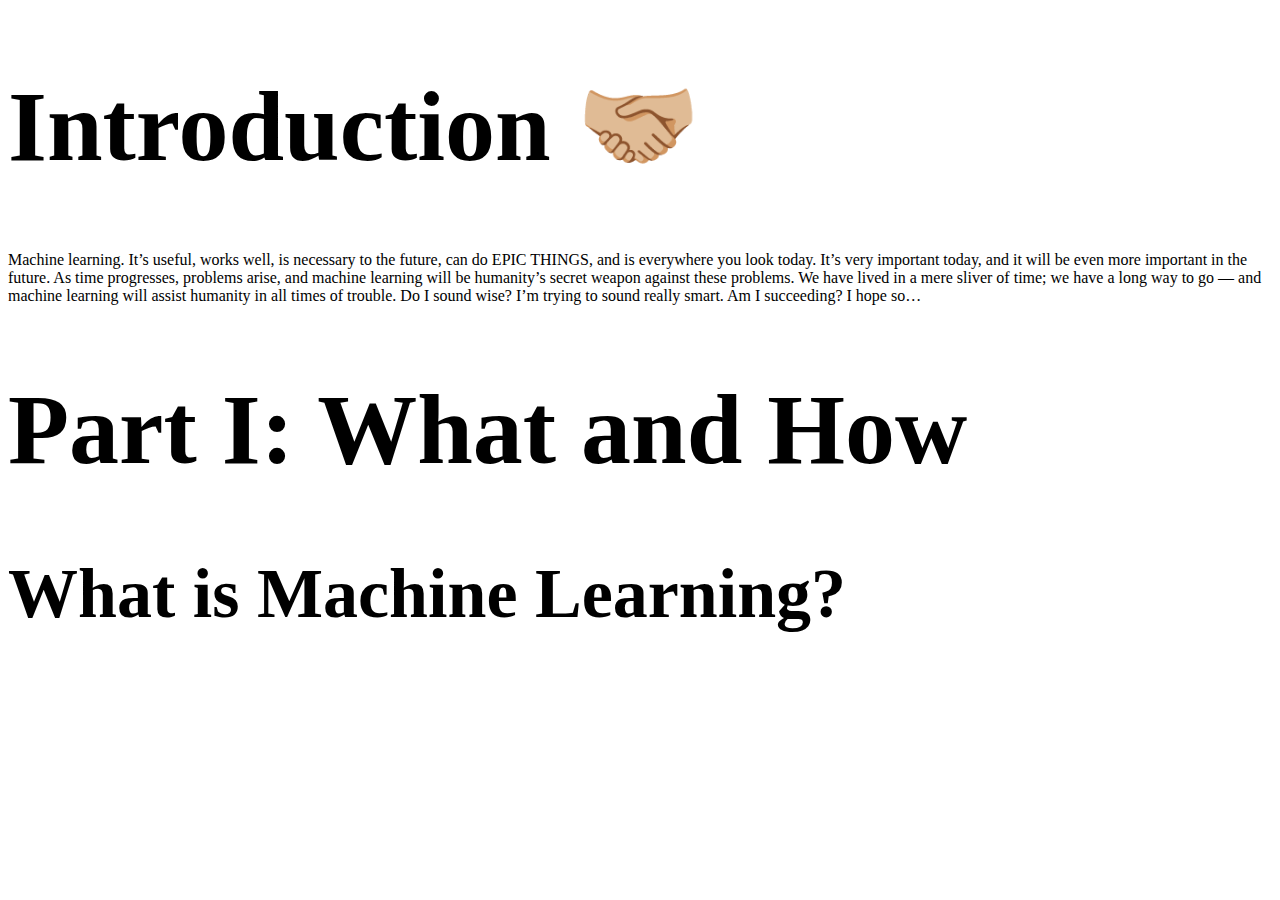
==== main.html @ 7e520ca2 "added index, app.js, main, and particles.js library" ====
<!DOCTYPE html>
<html lang="en">
<head>
    <meta charset="UTF-8">
    <meta name="viewport" content="width=device-width, initial-scale=1.0">
    <meta http-equiv="X-UA-Compatible" content="ie=edge">
    <link rel="stylesheet" href="style.css">
    <title>Expert Website</title>
</head>
<body>
    <h1 style="font-size: 100px;">Introduction 🤝🏼</h1>
    <p>Machine learning. It’s useful, works well, is necessary to the future, can do EPIC THINGS, and is everywhere you look today. It’s very important today, and it will be even more important in the future. As time progresses, problems arise, and machine learning will be humanity’s secret weapon against these problems. We have lived in a mere sliver of time; we have a long way to go — and machine learning will assist humanity in all times of trouble. Do I sound wise? I’m trying to sound really smart. Am I succeeding? I hope so… </p>

    <h1 style="font-size: 100px;">Part I: What and How</h1>
    <h1 style="font-size: 70px;">What is Machine Learning?</h1>
    <script src="app.js"></script>
</body>
</html>
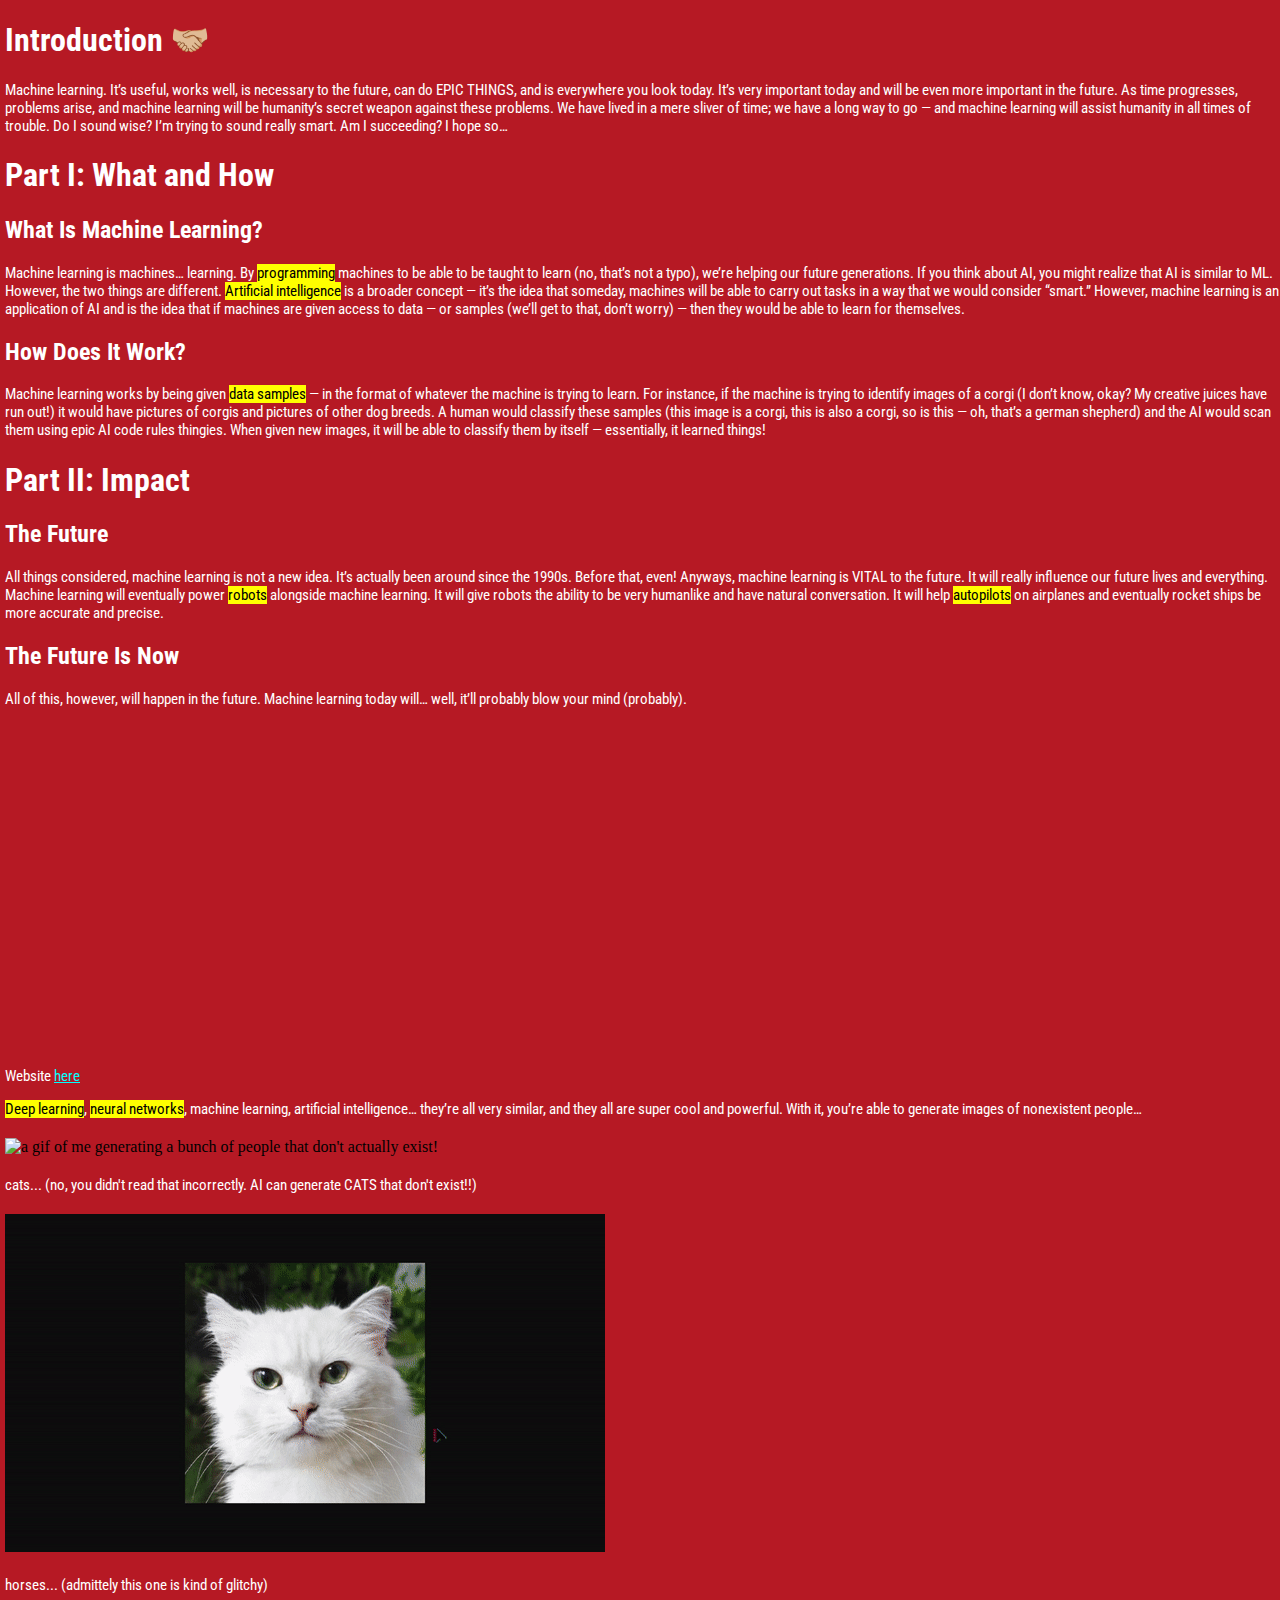
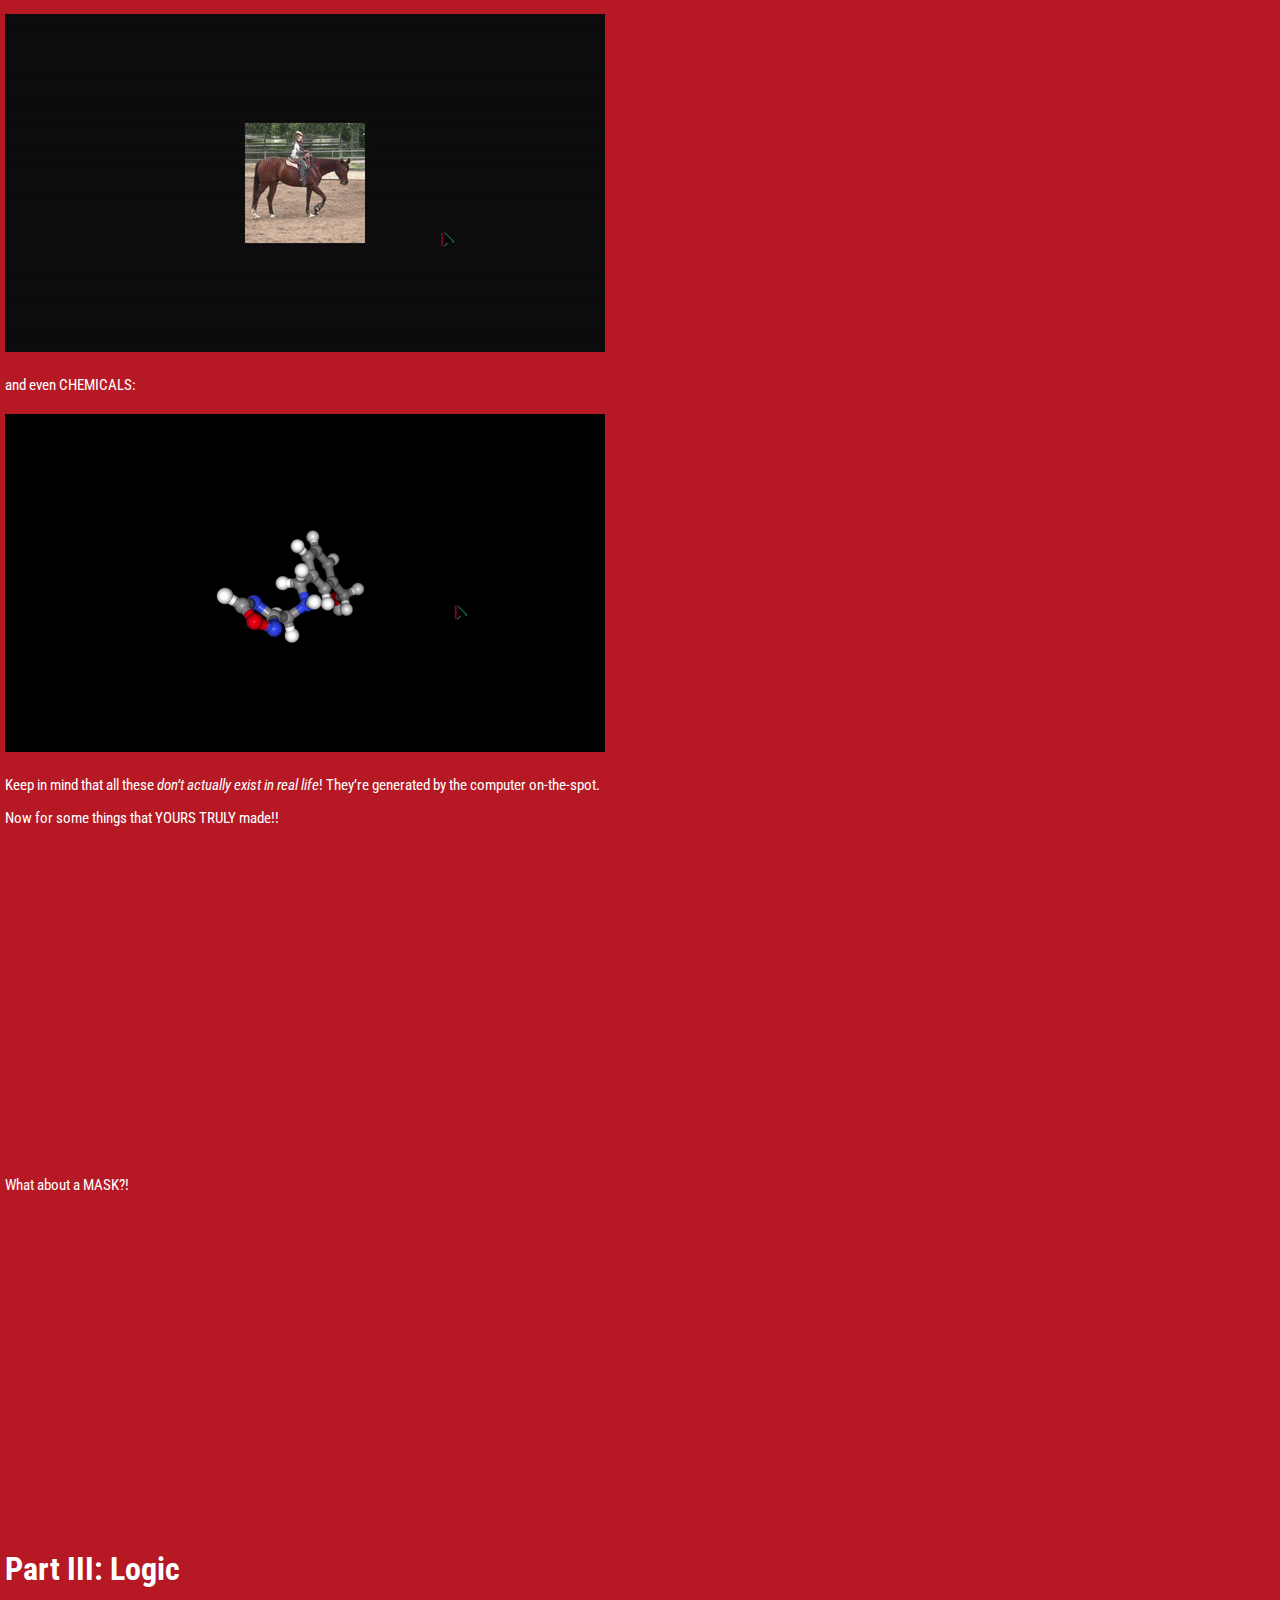
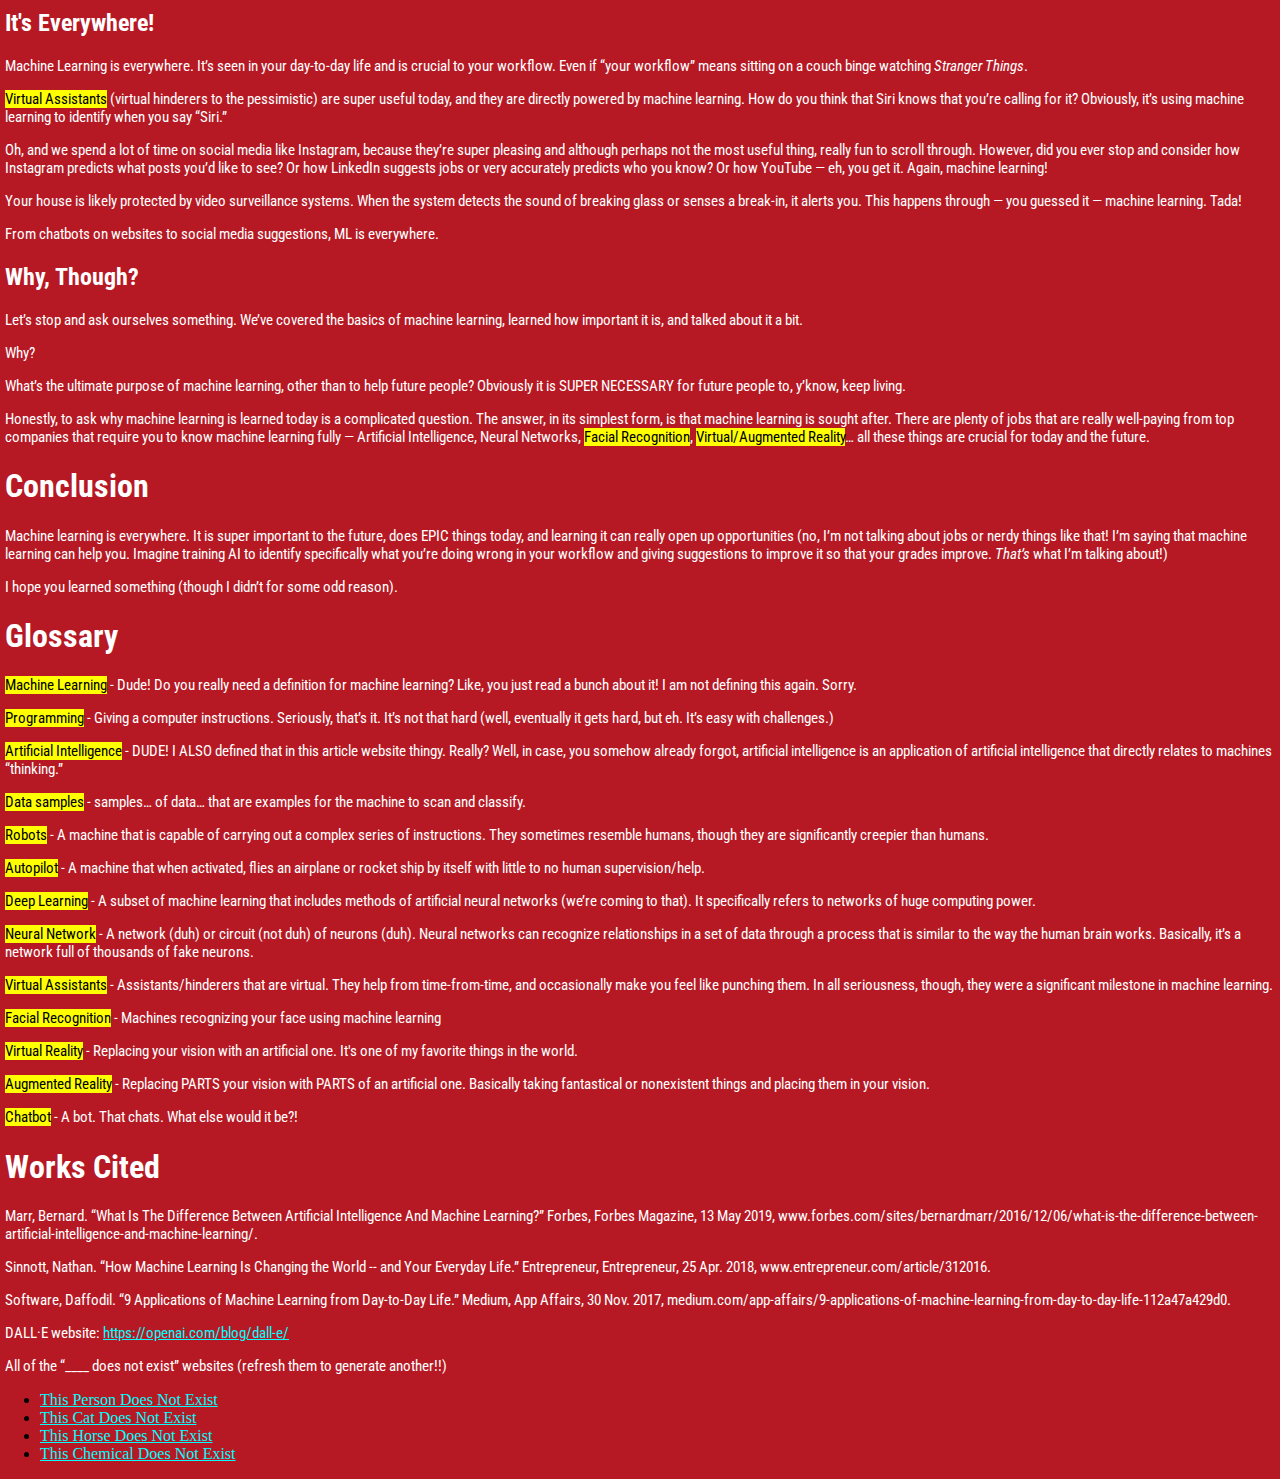
==== commit 4c5acb4b: "added a bunch of changes eee" ====
--- a/main.html
+++ b/main.html
@@ -8,11 +8,87 @@
     <title>Expert Website</title>
 </head>
 <body>
-    <h1 style="font-size: 100px;">Introduction 🤝🏼</h1>
-    <p>Machine learning. It’s useful, works well, is necessary to the future, can do EPIC THINGS, and is everywhere you look today. It’s very important today, and it will be even more important in the future. As time progresses, problems arise, and machine learning will be humanity’s secret weapon against these problems. We have lived in a mere sliver of time; we have a long way to go — and machine learning will assist humanity in all times of trouble. Do I sound wise? I’m trying to sound really smart. Am I succeeding? I hope so… </p>
+    <h1>Introduction 🤝🏼</h1>
+    <p>Machine learning. It’s useful, works well, is necessary to the future, can do EPIC THINGS, and is everywhere you look today. It’s very important today and will be even more important in the future. As time progresses, problems arise, and machine learning will be humanity’s secret weapon against these problems. We have lived in a mere sliver of time; we have a long way to go — and machine learning will assist humanity in all times of trouble. Do I sound wise? I’m trying to sound really smart. Am I succeeding? I hope so… </p>
+    
+    <h1>Part I: What and How</h1>
+    <h2>What Is Machine Learning?</h2>
+    <p>Machine learning is machines… learning. By <mark>programming</mark> machines to be able to be taught to learn (no, that’s not a typo), we’re helping our future generations. If you think about AI, you might realize that AI is similar to ML. However, the two things are different. <mark>Artificial intelligence</mark> is a broader concept — it’s the idea that someday, machines will be able to carry out tasks in a way that we would consider “smart.” However, machine learning is an application of AI and is the idea that if machines are given access to data — or samples (we’ll get to that, don’t worry) — then they would be able to learn for themselves.</p>
+    
+    <h2>How Does It Work?</h2>
+    <p>Machine learning works by being given <mark>data samples</mark> — in the format of whatever the machine is trying to learn. For instance, if the machine is trying to identify images of a corgi (I don’t know, okay? My creative juices have run out!) it would have pictures of corgis and pictures of other dog breeds. A human would classify these samples (this image is a corgi, this is also a corgi, so is this — oh, that’s a german shepherd) and the AI would scan them using epic AI code rules thingies. When given new images, it will be able to classify them by itself — essentially, it learned things!</p>
 
-    <h1 style="font-size: 100px;">Part I: What and How</h1>
-    <h1 style="font-size: 70px;">What is Machine Learning?</h1>
+    <h1>Part II: Impact</h1>
+    <h2>The Future</h2>
+    <p>All things considered, machine learning is not a new idea. It’s actually been around since the 1990s. Before that, even! Anyways, machine learning is VITAL to the future. It will really influence our future lives and everything. Machine learning will eventually power <mark>robots</mark> alongside machine learning. It will give robots the ability to be very humanlike and have natural conversation. It will help <mark>autopilots</mark> on airplanes and eventually rocket ships be more accurate and precise.</p>
+
+    <h2>The Future Is Now</h2>
+    <p>All of this, however, will happen in the future. Machine learning today will… well, it’ll probably blow your mind (probably).</p>
+    <iframe width="560" height="315" src="https://www.youtube.com/embed/ARSZ48V1YqQ" title="YouTube video player" frameborder="0" allow="accelerometer; autoplay; clipboard-write; encrypted-media; gyroscope; picture-in-picture" allowfullscreen style="padding: 5px;"></iframe>
+    <br />
+    <p>Website <a href="https://openai.com/blog/dall-e/">here</a></p>
+
+    <p><mark>Deep learning</mark>, <mark>neural networks</mark>, machine learning, artificial intelligence… they’re all very similar, and they all are super cool and powerful. With it, you’re able to generate images of nonexistent people…</p>
+    <img src="thispersondoesnotexist.gif" alt="a gif of me generating a bunch of people that don't actually exist!">
+    <p>cats... (no, you didn't read that incorrectly. AI can generate CATS that don't exist!!)</p>
+    <img src="thiscatdoesnotexist.gif" alt="a gif of me generating a bunch of cats that don't actually exist!">
+    <p>horses... (admittely this one is kind of glitchy)</p>
+    <img src="thishorsedoesnotexist.gif" alt="a gif of me generating a bunch of horses that don't actually exist!">
+    <p>and even CHEMICALS:</p>
+    <img src="thischemicaldoesnotexist.gif" alt="a gif of me generating a bunch of chemicals that don't actually exist!">
+    <p>Keep in mind that all these <i>don’t actually exist in real life</i>! They’re generated by the computer on-the-spot.</p>
+
+    <p>Now for some things that YOURS TRULY made!!</p>
+    <iframe width="560" height="315" src="https://www.youtube.com/embed/XEdMy6xmE0c" title="YouTube video player" frameborder="0" allow="accelerometer; autoplay; clipboard-write; encrypted-media; gyroscope; picture-in-picture" allowfullscreen></iframe>
+    <p>What about a MASK?!</p>
+    <iframe width="560" height="315" src="https://www.youtube.com/embed/5duUSabqlss" title="YouTube video player" frameborder="0" allow="accelerometer; autoplay; clipboard-write; encrypted-media; gyroscope; picture-in-picture" allowfullscreen></iframe>
+
+    <h1>Part III: Logic</h1>
+    <h2>It's Everywhere!</h2>
+    <p>Machine Learning is everywhere. It’s seen in your day-to-day life and is crucial to your workflow. Even if “your workflow” means sitting on a couch binge watching <i>Stranger Things</i>.</p>
+    <p><mark>Virtual Assistants</mark> (virtual hinderers to the pessimistic) are super useful today, and they are directly powered by machine learning. How do you think that Siri knows that you’re calling for it? Obviously, it’s using machine learning to identify when you say “Siri.”</p>
+    <p>Oh, and we spend a lot of time on social media like Instagram, because they’re super pleasing and although perhaps not the most useful thing, really fun to scroll through. However, did you ever stop and consider how Instagram predicts what posts you’d like to see? Or how LinkedIn suggests jobs or very accurately predicts who you know? Or how YouTube — eh, you get it. Again, machine learning!</p>
+    <p>Your house is likely protected by video surveillance systems. When the system detects the sound of breaking glass or senses a break-in, it alerts you. This happens through — you guessed it — machine learning. Tada!</p>
+    <p>From chatbots on websites to social media suggestions, ML is everywhere.</p>
+
+    <h2>Why, Though?</h2>
+    <p>Let’s stop and ask ourselves something. We’ve covered the basics of machine learning, learned how important it is, and talked about it a bit.</p>
+    <p>Why?</p>
+    <p>What’s the ultimate purpose of machine learning, other than to help future people? Obviously it is SUPER NECESSARY for future people to, y’know, keep living.</p>
+    <p>Honestly, to ask why machine learning is learned today is a complicated question. The answer, in its simplest form, is that machine learning is sought after. There are plenty of jobs that are really well-paying from top companies that require you to know machine learning fully — Artificial Intelligence, Neural Networks, <mark>Facial Recognition</mark>, <mark>Virtual/Augmented Reality</mark>… all these things are crucial for today and the future.</p>
+
+    <h1>Conclusion</h1>
+    <p>Machine learning is everywhere. It is super important to the future, does EPIC things today, and learning it can really open up opportunities (no, I’m not talking about jobs or nerdy things like that! I’m saying that machine learning can help you. Imagine training AI to identify specifically what you’re doing wrong in your workflow and giving suggestions to improve it so that your grades improve. <i>That’s</i> what I’m talking about!)</p>
+    <p>I hope you learned something (though I didn’t for some odd reason).</p>
+
+    <h1>Glossary</h1>
+    <p><mark>Machine Learning</mark> - Dude! Do you really need a definition for machine learning? Like, you just read a bunch about it! I am not defining this again. Sorry.</p>
+    <p><mark>Programming</mark> - Giving a computer instructions. Seriously, that’s it. It’s not that hard (well, eventually it gets hard, but eh. It’s easy with challenges.)</p>
+    <p><mark>Artificial Intelligence</mark> - DUDE! I ALSO defined that in this article website thingy. Really? Well, in case, you somehow already forgot, artificial intelligence is an application of artificial intelligence that directly relates to machines “thinking.”</p>
+    <p><mark>Data samples</mark> - samples… of data… that are examples for the machine to scan and classify.</p>
+    <p><mark>Robots</mark> - A machine that is capable of carrying out a complex series of instructions. They sometimes resemble humans, though they are significantly creepier than humans.</p>
+    <p><mark>Autopilot</mark> - A machine that when activated, flies an airplane or rocket ship by itself with little to no human supervision/help.</p>
+    <p><mark>Deep Learning</mark> - A subset of machine learning that includes methods of artificial neural networks (we’re coming to that). It specifically refers to networks of huge computing power.</p>
+    <p><mark>Neural Network</mark> - A network (duh) or circuit (not duh) of neurons (duh). Neural networks can recognize relationships in a set of data through a process that is similar to the way the human brain works. Basically, it’s a network full of thousands of fake neurons.</p>
+    <p><mark>Virtual Assistants</mark> - Assistants/hinderers that are virtual. They help from time-from-time, and occasionally make you feel like punching them. In all seriousness, though, they were a significant milestone in machine learning.</p>
+    <p><mark>Facial Recognition</mark> - Machines recognizing your face using machine learning</p>
+    <p><mark>Virtual Reality</mark> - Replacing your vision with an artificial one. It's one of my favorite things in the world.</p>
+    <p><mark>Augmented Reality</mark> - Replacing PARTS your vision with PARTS of an artificial one. Basically taking fantastical or nonexistent things and placing them in your vision.</p>
+    <p><mark>Chatbot</mark> - A bot. That chats. What else would it be?!</p>
+
+    <h1>Works Cited</h1>
+    <p>Marr, Bernard. “What Is The Difference Between Artificial Intelligence And Machine Learning?” Forbes, Forbes Magazine, 13 May 2019, www.forbes.com/sites/bernardmarr/2016/12/06/what-is-the-difference-between-artificial-intelligence-and-machine-learning/.</p>
+    <p>Sinnott, Nathan. “How Machine Learning Is Changing the World -- and Your Everyday Life.” Entrepreneur, Entrepreneur, 25 Apr. 2018, www.entrepreneur.com/article/312016.</p>
+    <p>Software, Daffodil. “9 Applications of Machine Learning from Day-to-Day Life.” Medium, App Affairs, 30 Nov. 2017, medium.com/app-affairs/9-applications-of-machine-learning-from-day-to-day-life-112a47a429d0.</p>
+    <p>DALL·E website: <a href="https://openai.com/blog/dall-e/">https://openai.com/blog/dall-e/</a></p>
+    <p>All of the “____ does not exist” websites (refresh them to generate another!!)</p>
+    <ul>
+        <li><a href="https://thispersondoesnotexist.com">This Person Does Not Exist</a></li>
+        <li><a href="https://thiscatdoesnotexist.com">This Cat Does Not Exist</a></li>
+        <li><a href="https://thishorsedoesnotexist.com">This Horse Does Not Exist</a></li>
+        <li><a href="https://thischemicaldoesnotexist.com">This Chemical Does Not Exist</a></li>
+    </ul>
+
     <script src="app.js"></script>
 </body>
 </html>--- a/style.css
+++ b/style.css
@@ -0,0 +1,98 @@
+/* ---- reset ---- */
+
+@import url('https://fonts.googleapis.com/css2?family=Roboto+Condensed&display=swap');
+
+::selection {
+    background-color: white;
+    color: #b61924;
+}
+
+body {
+    margin: 0;
+    background-color: #b61924;
+}
+  
+canvas {
+    display: block;
+    vertical-align: bottom;
+}
+
+/* ---- particles.js container ---- */
+  
+#particles-js {
+    position: absolute;
+    width: 100%;
+    height: 100%;
+    background-color: #b61924;
+    background-image: url("");
+    background-repeat: no-repeat;
+    background-size: cover;
+    background-position: 50% 50%;
+}
+
+/* ---- text styling ---- */
+
+h1, h2, p, blockquote {
+    font-family: 'Roboto Condensed', sans-serif;
+    color: white;
+    margin-left: 5px;
+}
+
+p {
+    font-size: 15px;
+}
+
+a {
+    color: rgb(0, 255, 255);
+}
+
+img {
+    padding: 5px;
+}
+
+/* ---- button ---- */
+.btn {
+    padding: 12px 50px;
+    margin-left: 5px;
+    border: none;
+    border-radius: 5px;
+    background-color: #fa2332;
+    color: #fff;
+    font-size: 18px;
+    outline: none;
+    cursor: pointer;
+
+    /* We need this to position span inside button */
+    position: relative;
+    overflow: hidden;
+    box-shadow: 6px 7px 40px -4px #fa2332;
+}
+
+.btn span {
+    position: absolute;
+    border-radius: 50%;
+    /* To make it round */
+    background-color: rgba(0, 0, 0, 0.3);
+
+    width: 100px;
+    height: 100px;
+    margin-top: -50px;
+    /* for positioning */
+    margin-left: -50px;
+
+    animation: ripple 1s;
+    opacity: 0;
+}
+
+/* Add animation */
+@keyframes ripple {
+    from {
+        opacity: 1;
+        transform: scale(0);
+    }
+
+    to {
+        opacity: 0;
+        transform: scale(10);
+    }
+}